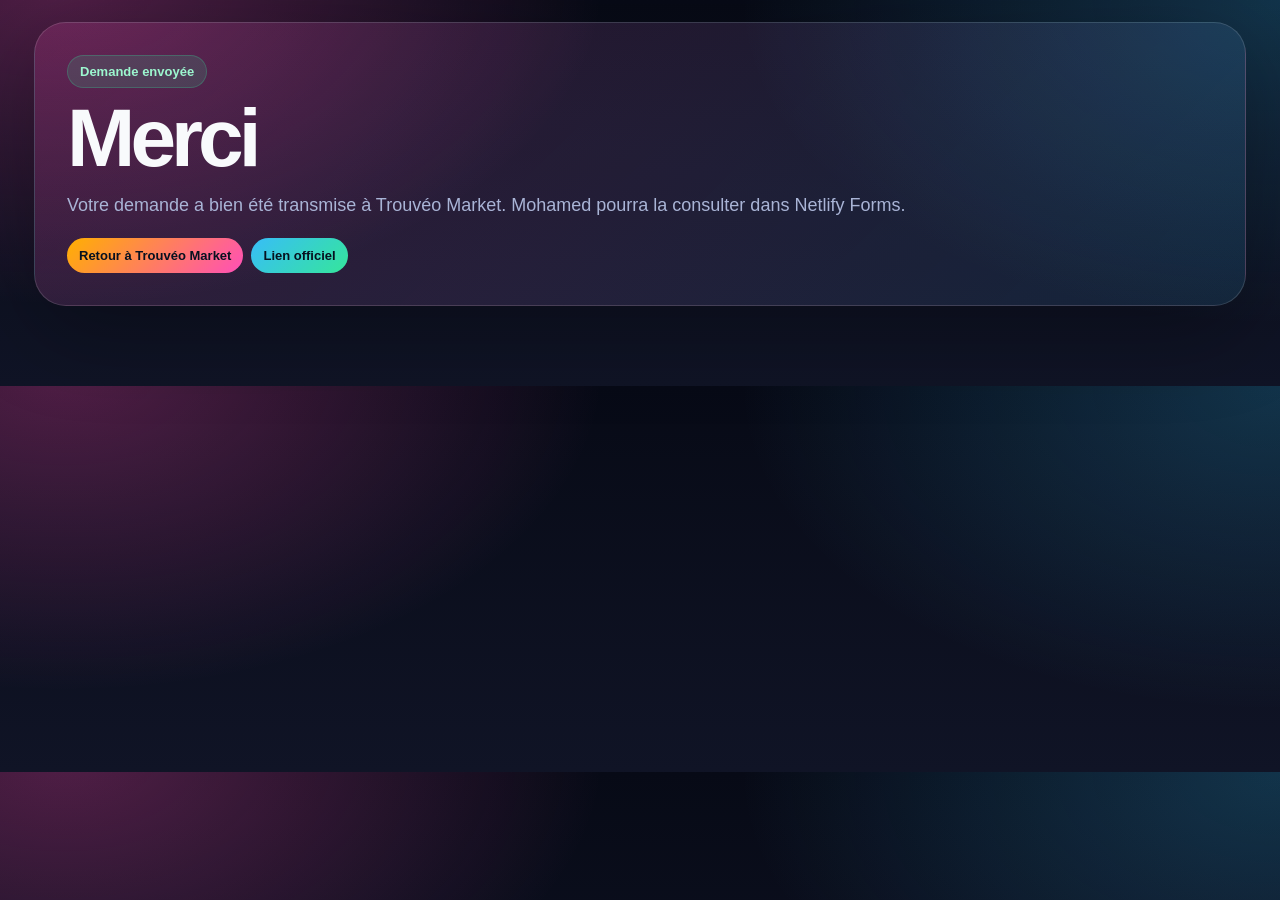
==== merci.html @ 5fa30f74 "Initial commit via Netlify [skip ci]" ====
<!doctype html><html lang="fr"><head><meta charset="utf-8"><meta name="viewport" content="width=device-width,initial-scale=1"><title>Merci — Trouvéo Market</title><link rel="stylesheet" href="style.css"></head><body><div class="wrap"><section class="hero"><span class="badge">Demande envoyée</span><h1>Merci</h1><p class="sub">Votre demande a bien été transmise à Trouvéo Market. Mohamed pourra la consulter dans Netlify Forms.</p><div class="actions"><a class="btn" href="/">Retour à Trouvéo Market</a><a class="btn alt" href="https://trouveo-market.netlify.app">Lien officiel</a></div></section></div></body></html>
---- style.css ----
:root{--bg:#070a16;--panel:#111832;--text:#f8fafc;--muted:#a9b4d6;--pink:#ff4fb8;--orange:#ffb000;--blue:#38bdf8;--green:#35e69b;--line:rgba(255,255,255,.14)}
*{box-sizing:border-box}html{scroll-behavior:smooth}body{margin:0;font-family:Arial,system-ui,sans-serif;color:var(--text);background:radial-gradient(900px 540px at 5% -5%,rgba(255,79,184,.30),transparent 60%),radial-gradient(900px 540px at 100% 0%,rgba(56,189,248,.23),transparent 60%),linear-gradient(180deg,#070a16,#101426)}
.wrap{max-width:1240px;margin:auto;padding:22px 14px 80px}.hero{border:1px solid var(--line);border-radius:32px;padding:32px;background:linear-gradient(135deg,rgba(255,79,184,.17),rgba(56,189,248,.11));box-shadow:0 24px 90px rgba(0,0,0,.28)}
.badge{display:inline-block;background:rgba(53,230,155,.14);color:#9cf7cf;border:1px solid rgba(53,230,155,.24);padding:8px 12px;border-radius:999px;font-weight:900;font-size:13px;margin-bottom:14px}
h1{font-size:clamp(38px,7vw,82px);line-height:.88;margin:0 0 14px;letter-spacing:-.06em}.sub{font-size:18px;color:var(--muted);max-width:980px;line-height:1.55}
.nav{display:flex;gap:10px;flex-wrap:wrap;margin-top:22px}button,.btn{border:0;border-radius:999px;padding:13px 16px;font-weight:900;color:#07111f;background:linear-gradient(135deg,var(--orange),var(--pink));text-decoration:none;cursor:pointer;display:inline-flex;align-items:center;gap:8px}.alt{background:linear-gradient(135deg,var(--blue),var(--green))}.darkbtn{background:rgba(255,255,255,.09);border:1px solid var(--line);color:var(--text)}
.toolbar{display:grid;grid-template-columns:1.5fr 1fr auto auto;gap:10px;margin-top:20px}.formgrid{display:grid;grid-template-columns:repeat(auto-fit,minmax(240px,1fr));gap:10px;margin-top:12px}
input,select,textarea{background:rgba(255,255,255,.07);border:1px solid var(--line);border-radius:16px;color:var(--text);padding:14px;font-size:15px;outline:none;width:100%}select option{color:#0b1020}textarea{min-height:100px;width:100%}
.grid{display:grid;grid-template-columns:repeat(auto-fit,minmax(275px,1fr));gap:16px;margin-top:24px}.card{background:rgba(17,24,50,.88);border:1px solid var(--line);border-radius:24px;padding:19px;display:flex;flex-direction:column;gap:11px;min-height:275px}.tag{color:#07111f;background:linear-gradient(135deg,var(--orange),var(--pink));font-weight:900;border-radius:999px;padding:7px 10px;width:max-content;font-size:12px}
.card h3{font-size:23px;margin:0}.card p{color:var(--muted);line-height:1.45;margin:0}.price{font-size:24px;font-weight:900;color:#ffdf7e}.actions{display:flex;gap:8px;flex-wrap:wrap;margin-top:auto}.actions a,.actions button{font-size:13px;border-radius:999px;padding:10px 12px}
.section{margin-top:24px;background:rgba(17,24,50,.76);border:1px solid var(--line);border-radius:24px;padding:22px}.section h2{margin:0 0 12px;font-size:28px}.cols{display:grid;grid-template-columns:repeat(auto-fit,minmax(240px,1fr));gap:14px}.mini{background:rgba(255,255,255,.05);border:1px solid var(--line);border-radius:18px;padding:16px}.mini h3{margin:0 0 8px}.hidden{display:none!important}.footer{margin-top:26px;color:var(--muted);font-size:13px}
.notice{border:1px dashed rgba(255,176,0,.45);background:rgba(255,176,0,.08);border-radius:18px;padding:14px;color:#ffe0a3;line-height:1.5}.ok{background:rgba(53,230,155,.14);border:1px solid rgba(53,230,155,.22);border-radius:16px;padding:12px;color:#9cf7cf;font-weight:800}.warn{background:rgba(255,176,0,.10);border:1px solid rgba(255,176,0,.22);border-radius:16px;padding:12px;color:#ffe0a3;font-weight:800}.check{display:grid;grid-template-columns:repeat(auto-fit,minmax(230px,1fr));gap:10px;margin-top:16px}
.qrSmall,#qrBox img{background:white;border-radius:16px;padding:10px;max-width:210px;width:100%}.adminPanel{border:1px solid rgba(255,176,0,.35)}.ownerOnly{display:none}.ownerOn .ownerOnly{display:block}.copybox{white-space:pre-wrap;background:#071126;border:1px solid var(--line);border-radius:18px;padding:16px;color:#dbe7ff;line-height:1.5}.honeypot{display:none}
@media(max-width:900px){.toolbar{grid-template-columns:1fr}}
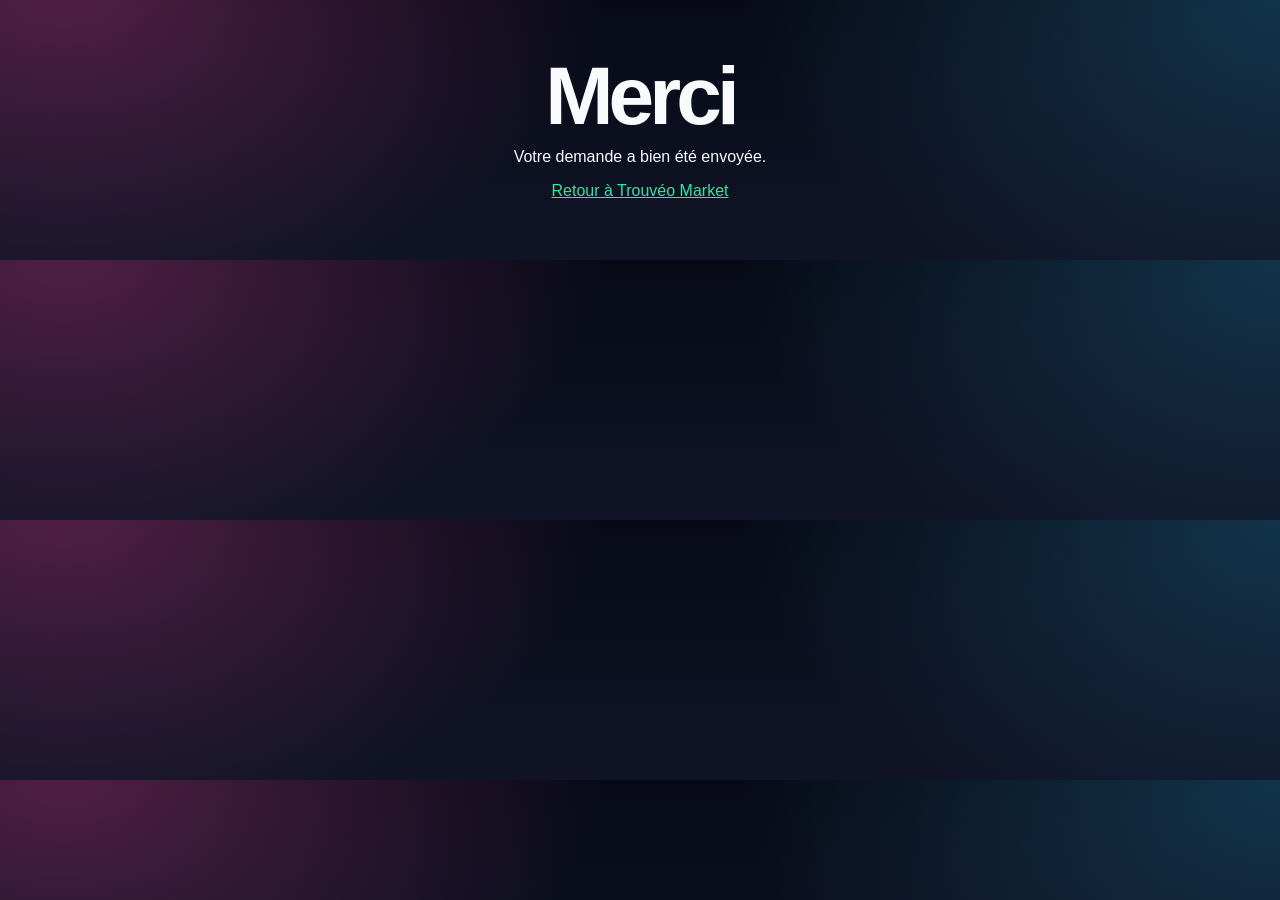
==== commit 8c6dcfff: "Publier la vitrine Trouvéo officielle" ====
--- a/merci.html
+++ b/merci.html
@@ -1 +1 @@
-<!doctype html><html lang="fr"><head><meta charset="utf-8"><meta name="viewport" content="width=device-width,initial-scale=1"><title>Merci — Trouvéo Market</title><link rel="stylesheet" href="style.css"></head><body><div class="wrap"><section class="hero"><span class="badge">Demande envoyée</span><h1>Merci</h1><p class="sub">Votre demande a bien été transmise à Trouvéo Market. Mohamed pourra la consulter dans Netlify Forms.</p><div class="actions"><a class="btn" href="/">Retour à Trouvéo Market</a><a class="btn alt" href="https://trouveo-market.netlify.app">Lien officiel</a></div></section></div></body></html>+<!doctype html><html lang="fr"><head><meta charset="utf-8"><meta name="viewport" content="width=device-width"><title>Merci — Trouvéo Market</title><link rel="stylesheet" href="style.css"></head><body><main class="thanks"><h1>Merci</h1><p>Votre demande a bien été envoyée.</p><a href="/">Retour à Trouvéo Market</a></main></body></html>
--- a/style.css
+++ b/style.css
@@ -4,12 +4,12 @@
 .wrap{max-width:1240px;margin:auto;padding:22px 14px 80px}.hero{border:1px solid var(--line);border-radius:32px;padding:32px;background:linear-gradient(135deg,rgba(255,79,184,.17),rgba(56,189,248,.11));box-shadow:0 24px 90px rgba(0,0,0,.28)}
 .badge{display:inline-block;background:rgba(53,230,155,.14);color:#9cf7cf;border:1px solid rgba(53,230,155,.24);padding:8px 12px;border-radius:999px;font-weight:900;font-size:13px;margin-bottom:14px}
 h1{font-size:clamp(38px,7vw,82px);line-height:.88;margin:0 0 14px;letter-spacing:-.06em}.sub{font-size:18px;color:var(--muted);max-width:980px;line-height:1.55}
-.nav{display:flex;gap:10px;flex-wrap:wrap;margin-top:22px}button,.btn{border:0;border-radius:999px;padding:13px 16px;font-weight:900;color:#07111f;background:linear-gradient(135deg,var(--orange),var(--pink));text-decoration:none;cursor:pointer;display:inline-flex;align-items:center;gap:8px}.alt{background:linear-gradient(135deg,var(--blue),var(--green))}.darkbtn{background:rgba(255,255,255,.09);border:1px solid var(--line);color:var(--text)}
-.toolbar{display:grid;grid-template-columns:1.5fr 1fr auto auto;gap:10px;margin-top:20px}.formgrid{display:grid;grid-template-columns:repeat(auto-fit,minmax(240px,1fr));gap:10px;margin-top:12px}
-input,select,textarea{background:rgba(255,255,255,.07);border:1px solid var(--line);border-radius:16px;color:var(--text);padding:14px;font-size:15px;outline:none;width:100%}select option{color:#0b1020}textarea{min-height:100px;width:100%}
-.grid{display:grid;grid-template-columns:repeat(auto-fit,minmax(275px,1fr));gap:16px;margin-top:24px}.card{background:rgba(17,24,50,.88);border:1px solid var(--line);border-radius:24px;padding:19px;display:flex;flex-direction:column;gap:11px;min-height:275px}.tag{color:#07111f;background:linear-gradient(135deg,var(--orange),var(--pink));font-weight:900;border-radius:999px;padding:7px 10px;width:max-content;font-size:12px}
-.card h3{font-size:23px;margin:0}.card p{color:var(--muted);line-height:1.45;margin:0}.price{font-size:24px;font-weight:900;color:#ffdf7e}.actions{display:flex;gap:8px;flex-wrap:wrap;margin-top:auto}.actions a,.actions button{font-size:13px;border-radius:999px;padding:10px 12px}
+.nav{display:flex;gap:10px;flex-wrap:wrap;margin-top:22px}button,.btn{border:0;border-radius:999px;padding:13px 16px;font-weight:900;color:#07111f;background:linear-gradient(135deg,var(--orange),var(--pink));text-decoration:none;cursor:pointer;display:inline-flex;align-items:center;justify-content:center;gap:8px}.alt{background:linear-gradient(135deg,var(--blue),var(--green))}.darkbtn{background:rgba(255,255,255,.09);border:1px solid var(--line);color:var(--text)}
+.toolbar{display:grid;grid-template-columns:1.5fr 1fr auto auto;gap:10px;margin-top:20px}input,select,textarea{background:rgba(255,255,255,.07);border:1px solid var(--line);border-radius:16px;color:var(--text);padding:14px;font-size:15px;outline:none;width:100%}select option{color:#0b1020}textarea{min-height:100px}
+.grid{display:grid;grid-template-columns:repeat(auto-fit,minmax(275px,1fr));gap:16px;margin-top:24px}.card{background:rgba(17,24,50,.88);border:1px solid var(--line);border-radius:24px;padding:19px;display:flex;flex-direction:column;gap:11px;min-height:275px}.card.compact{min-height:auto}.tag{color:#07111f;background:linear-gradient(135deg,var(--orange),var(--pink));font-weight:900;border-radius:999px;padding:7px 10px;width:max-content;font-size:12px}
+.card h3{font-size:22px;margin:0}.card p{color:var(--muted);line-height:1.45;margin:0}.price{font-size:20px;font-weight:900;color:#ffdf7e}.actions{display:flex;gap:8px;flex-wrap:wrap;margin-top:auto}.actions a,.actions button{font-size:13px;padding:10px 12px}
+.product-visual{height:150px;border-radius:18px;display:grid;place-items:center;background:linear-gradient(135deg,rgba(255,79,184,.22),rgba(56,189,248,.22));border:1px solid var(--line);font-size:58px;font-weight:900;color:#fff}
 .section{margin-top:24px;background:rgba(17,24,50,.76);border:1px solid var(--line);border-radius:24px;padding:22px}.section h2{margin:0 0 12px;font-size:28px}.cols{display:grid;grid-template-columns:repeat(auto-fit,minmax(240px,1fr));gap:14px}.mini{background:rgba(255,255,255,.05);border:1px solid var(--line);border-radius:18px;padding:16px}.mini h3{margin:0 0 8px}.hidden{display:none!important}.footer{margin-top:26px;color:var(--muted);font-size:13px}
-.notice{border:1px dashed rgba(255,176,0,.45);background:rgba(255,176,0,.08);border-radius:18px;padding:14px;color:#ffe0a3;line-height:1.5}.ok{background:rgba(53,230,155,.14);border:1px solid rgba(53,230,155,.22);border-radius:16px;padding:12px;color:#9cf7cf;font-weight:800}.warn{background:rgba(255,176,0,.10);border:1px solid rgba(255,176,0,.22);border-radius:16px;padding:12px;color:#ffe0a3;font-weight:800}.check{display:grid;grid-template-columns:repeat(auto-fit,minmax(230px,1fr));gap:10px;margin-top:16px}
-.qrSmall,#qrBox img{background:white;border-radius:16px;padding:10px;max-width:210px;width:100%}.adminPanel{border:1px solid rgba(255,176,0,.35)}.ownerOnly{display:none}.ownerOn .ownerOnly{display:block}.copybox{white-space:pre-wrap;background:#071126;border:1px solid var(--line);border-radius:18px;padding:16px;color:#dbe7ff;line-height:1.5}.honeypot{display:none}
-@media(max-width:900px){.toolbar{grid-template-columns:1fr}}
+.notice{border:1px dashed rgba(255,176,0,.45);background:rgba(255,176,0,.08);border-radius:18px;padding:14px;color:#ffe0a3;line-height:1.5}.qrSmall,#qrBox img{background:white;border-radius:16px;padding:10px;max-width:210px;width:100%}
+.thanks{max-width:680px;margin:60px auto;text-align:center}.thanks a{color:#35e69b}
+@media(max-width:900px){.toolbar{grid-template-columns:1fr}.hero{padding:22px}.nav{flex-direction:column}}
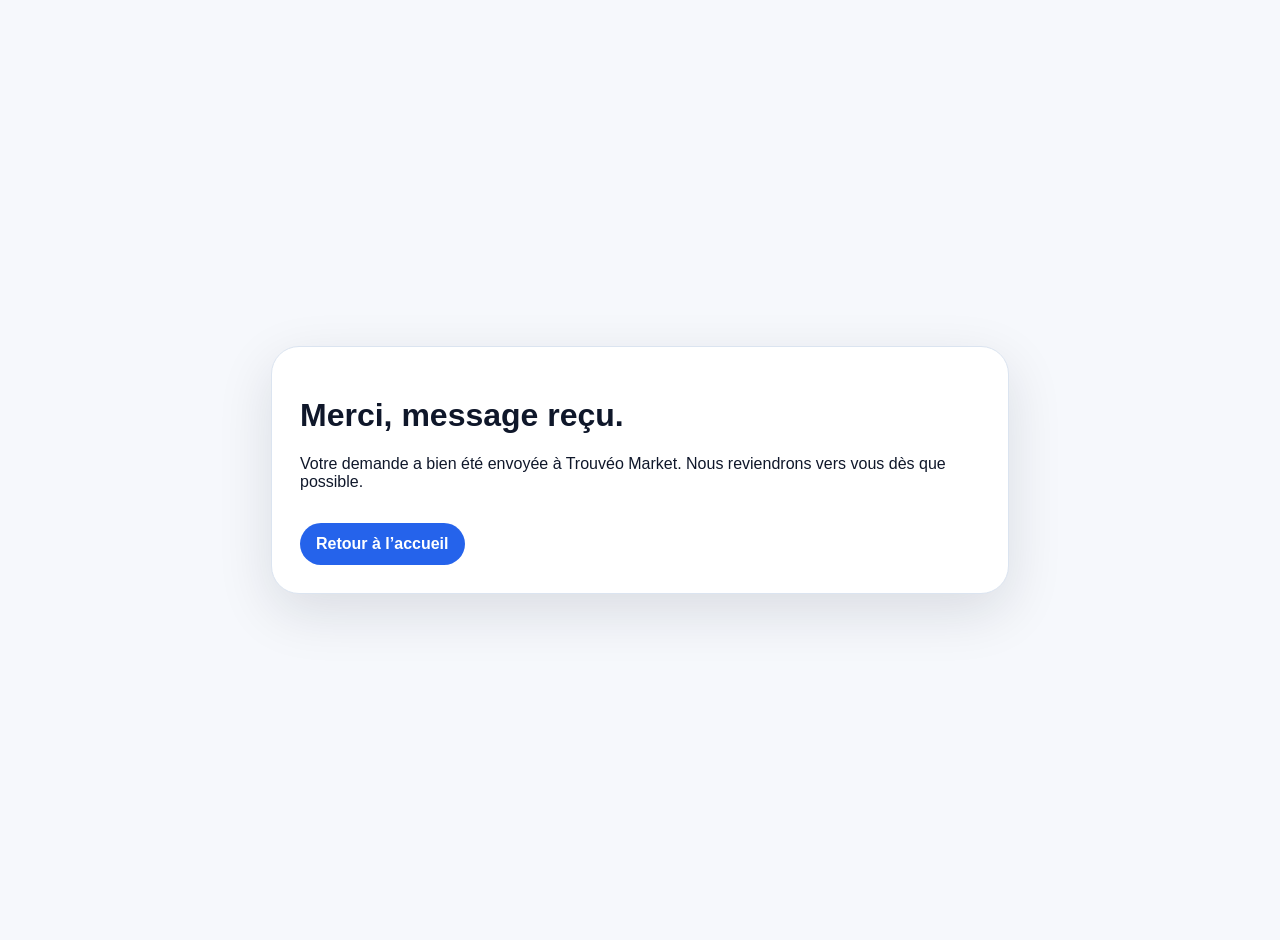
==== commit f798c755: "Publier Trouvéo Market V3" ====
--- a/merci.html
+++ b/merci.html
@@ -1 +1,20 @@
-<!doctype html><html lang="fr"><head><meta charset="utf-8"><meta name="viewport" content="width=device-width"><title>Merci — Trouvéo Market</title><link rel="stylesheet" href="style.css"></head><body><main class="thanks"><h1>Merci</h1><p>Votre demande a bien été envoyée.</p><a href="/">Retour à Trouvéo Market</a></main></body></html>
+<!DOCTYPE html>
+<html lang="fr">
+<head>
+  <meta charset="UTF-8">
+  <meta name="viewport" content="width=device-width, initial-scale=1">
+  <title>Merci — Trouvéo Market</title>
+  <style>
+    body{margin:0;font-family:Arial,system-ui,sans-serif;background:#f6f8fc;color:#0f172a;display:grid;place-items:center;min-height:100vh;padding:20px}
+    main{max-width:680px;background:white;border:1px solid #dbe4f0;border-radius:28px;padding:28px;box-shadow:0 18px 55px rgba(15,23,42,.12)}
+    a{display:inline-block;margin-top:16px;background:#2563eb;color:white;text-decoration:none;border-radius:999px;padding:12px 16px;font-weight:800}
+  </style>
+</head>
+<body>
+  <main>
+    <h1>Merci, message reçu.</h1>
+    <p>Votre demande a bien été envoyée à Trouvéo Market. Nous reviendrons vers vous dès que possible.</p>
+    <a href="/">Retour à l’accueil</a>
+  </main>
+</body>
+</html>
